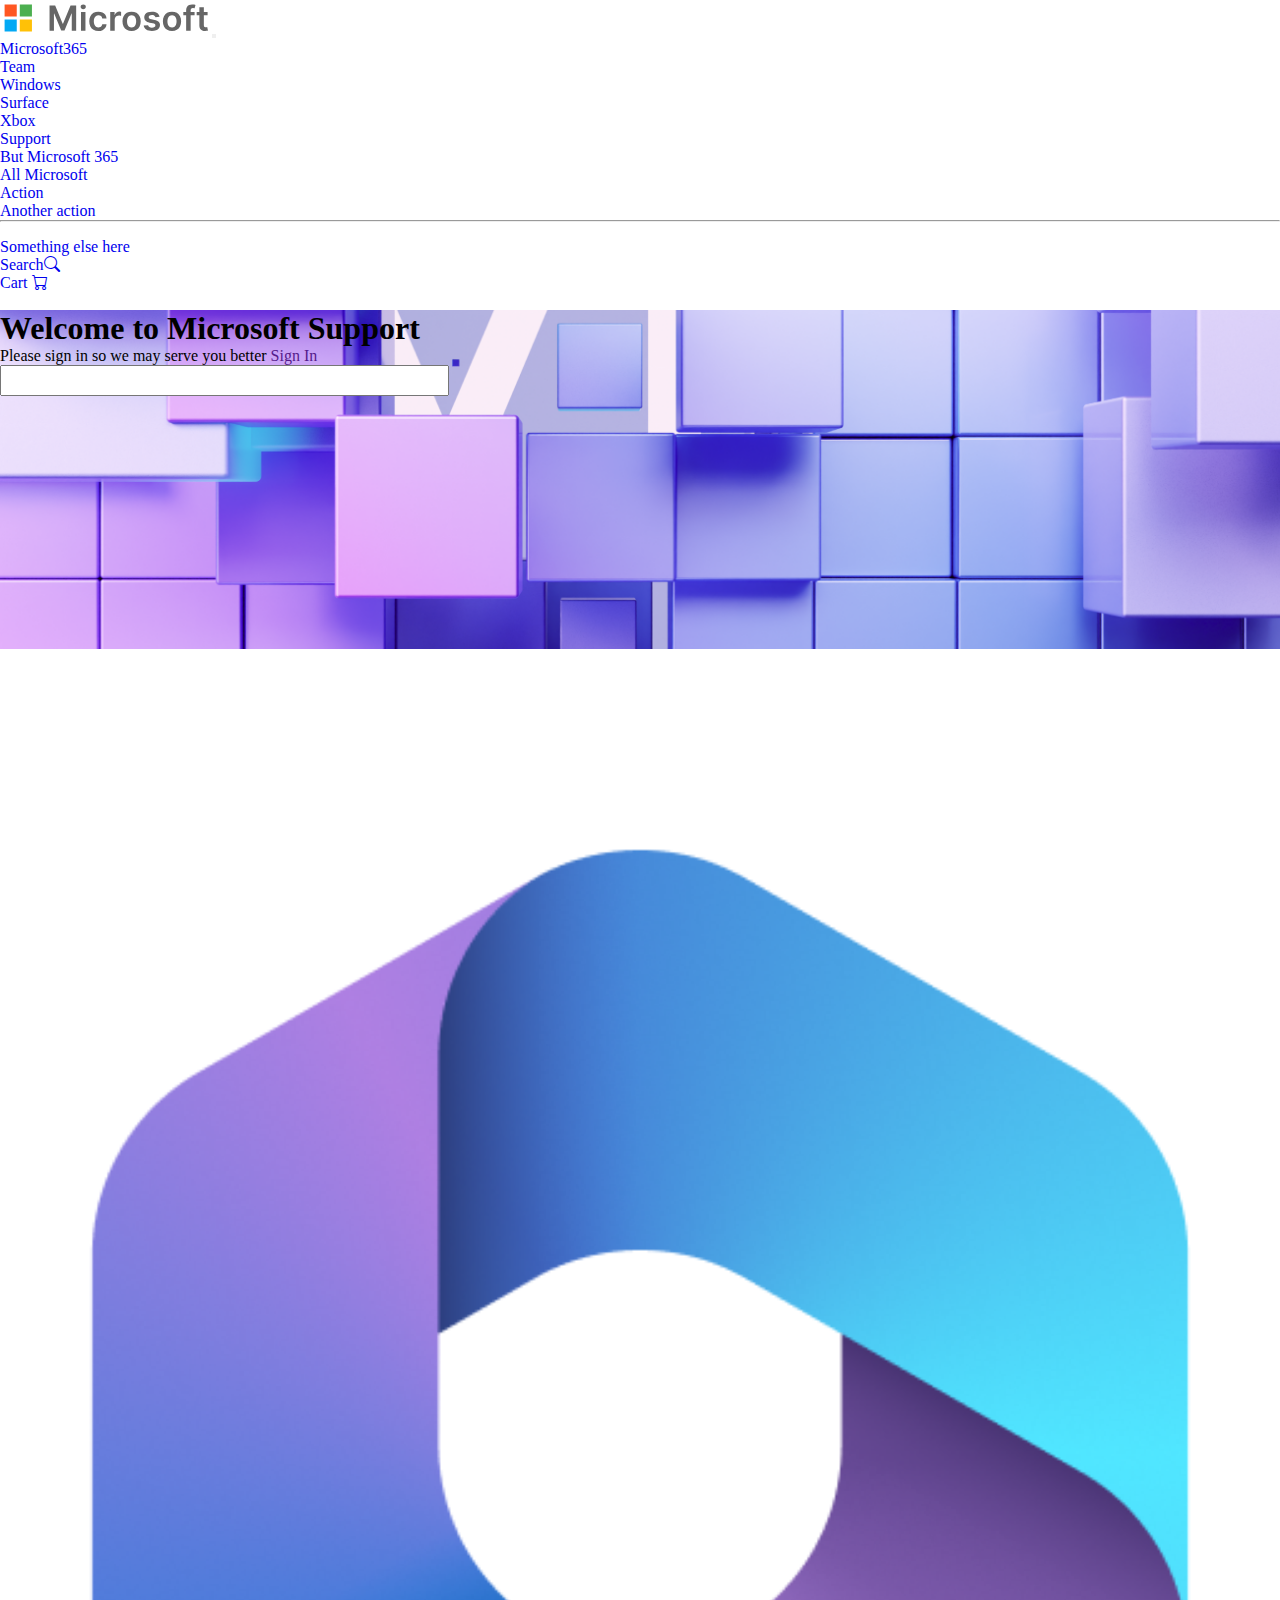
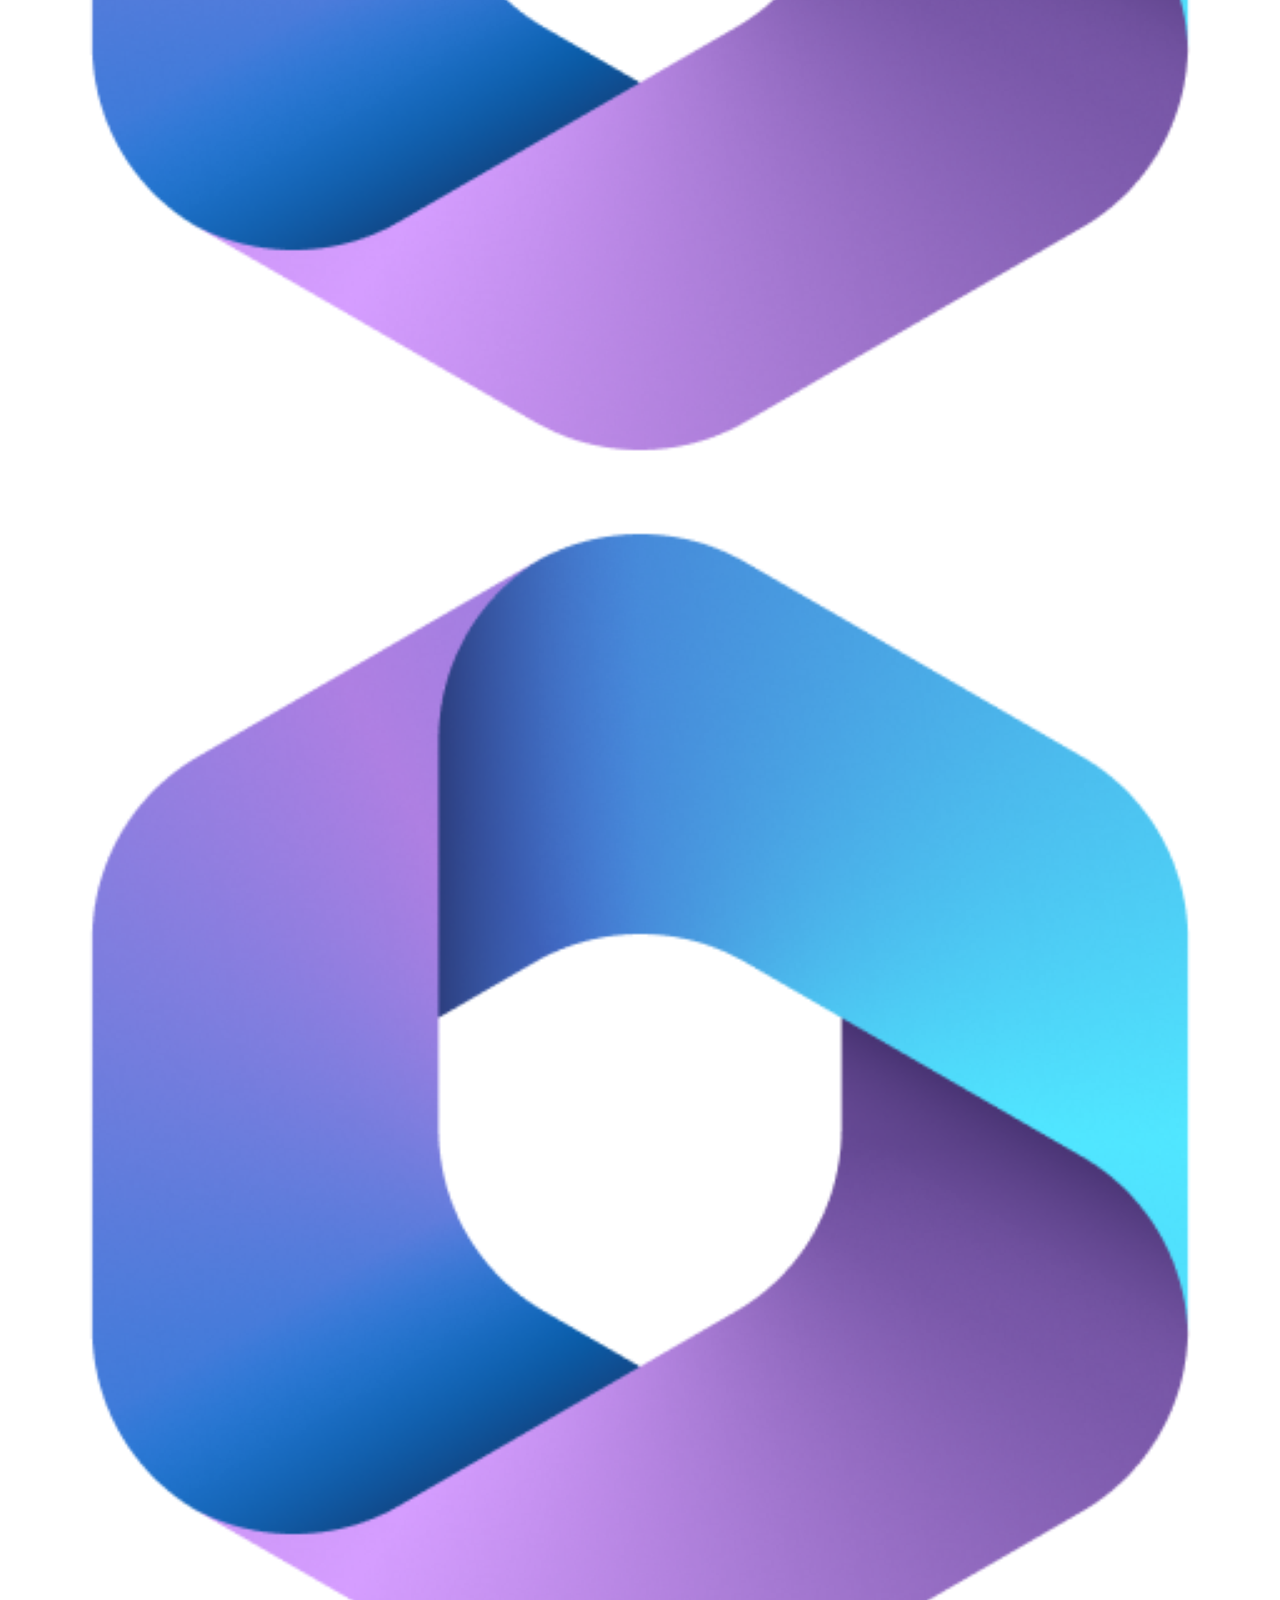
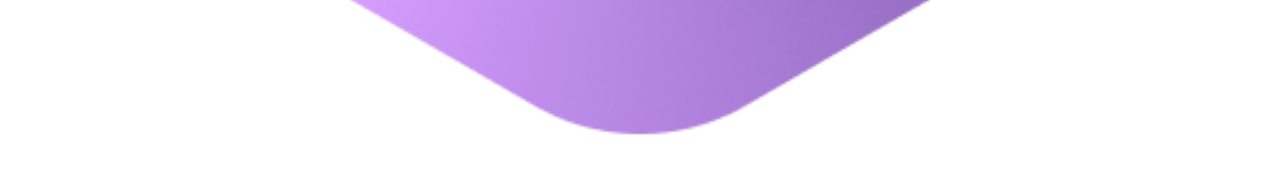
==== support.html @ fd138e9c "Bootstrap" ====
<!doctype html>
<html lang="en">
  <head>
    <meta charset="utf-8">
    <meta name="viewport" content="width=device-width, initial-scale=1">
    <title>Bootstrap demo</title>
    <link href="https://cdn.jsdelivr.net/npm/bootstrap@5.3.1/dist/css/bootstrap.min.css" rel="stylesheet" integrity="sha384-4bw+/aepP/YC94hEpVNVgiZdgIC5+VKNBQNGCHeKRQN+PtmoHDEXuppvnDJzQIu9" crossorigin="anonymous">
    <link rel="stylesheet" href="css/style.css">

      <!-- font-awesome link -->
  <link rel="stylesheet" href="https://cdnjs.cloudflare.com/ajax/libs/font-awesome/6.4.2/css/all.min.css">

  <!-- bootstrap icon link -->
  <link rel="stylesheet" href="https://cdn.jsdelivr.net/npm/bootstrap-icons@1.10.5/font/bootstrap-icons.css">
  </head>
  <body>
<!-- navbar start -->
  <!-- navbar start  -->
  <nav class="navbar navbar-expand-lg bg-body-tertiary">
    <div class="container-fluid">
      <a class="navbar-brand" href="#"><img class="img-fluid main-logo" src="image/microsoft-logo.svg" alt="" /></a>
      <button class="navbar-toggler" type="button" data-bs-toggle="collapse" data-bs-target="#navbarSupportedContent" aria-controls="navbarSupportedContent" aria-expanded="false" aria-label="Toggle navigation">
        <span class="navbar-toggler-icon"></span>
      </button>
      <div class="collapse navbar-collapse text-center" id="navbarSupportedContent">
        <ul class="navbar-nav me-auto mb-2 mb-lg-0 gap-3">
          <li class="nav-item">
            <a class="nav-link active" aria-current="page" href="#">Microsoft365</a>
          </li>
          <li class="nav-item">
            <a class="nav-link" href="#">Team</a>
          </li>
          <li class="nav-item">
            <a class="nav-link" href="#">Windows</a>
          </li>
          <li class="nav-item">
            <a class="nav-link" href="#">Surface</a>
          </li>
          <li class="nav-item">
            <a class="nav-link" href="#">Xbox</a>
          </li>

          <li class="nav-item">
            <a class="nav-link" href="#">Support</a>
          </li>

          <li class="nav-item">
            <a class="nav-link" href="#">But Microsoft 365</a>
          </li>


        </ul>
        <form class="d-flex " role="search">
          <div class="collapse navbar-collapse text-center" id="navbarSupportedContent">
            <ul class="navbar-nav me-auto mb-2 mb-lg-0 gap-4 text-center">

              <li class="nav-item dropdown ">
                <a class="nav-link dropdown-toggle " href="#" role="button" data-bs-toggle="dropdown"
                  aria-expanded="false">
                  All Microsoft
                </a>
                <ul class="dropdown-menu">
                  <li><a class="dropdown-item" href="#">Action </a></li>
                  <li><a class="dropdown-item" href="#">Another action</a></li>
                  <li>
                    <hr class="dropdown-divider">
                  </li>
                  <li><a class="dropdown-item" href="#">Something else here</a></li>
                </ul>
              </li>

              <li class="nav-item">
                <a class="nav-link active " aria-current="page" href="#">Search<i class="ms-2 bi bi-search"></i></a>
              </li>
              <li class="nav-item">
                <a class="nav-link " href="#">Cart <i class=" me-2bi bi-cart"></i></a>
              </li>

              <li class="nav-item">
              </li>

            </ul>
          </div>
        </form>
      </div>
    </div>
  </nav>
<!-- navbar end -->

<!-- main banner start  -->
<div class="topBannersdf">
 <div class="container">
    <div class="row border m-0 p-0 ">
        <div class="col-12 text-center">
            <div class="topBanner">
                <div class="mt-5 p-5 text-dark">
                    <h1>Welcome to Microsoft Support</h1>
                    <p class="fw-5" style="font-weight: 500;">Please sign in so we may serve you better <a href="">Sign In </a></p>
                <span class="bg-white"><input class="rounded rounded-1" style="padding: 6px 134px;" type="text" ></span>

                </div>
            
            </div>
           
        </div>

        <div class="row">
            <div class="col-md-2 col-sm-4 ">
              <img src="support/img-1.png" width="100%" alt="">
            </div>
        </div>
    </div>
 </div>
</div>

<!-- main banner end -->
<!-- icon section start -->
<div class="container">
    <div class="row">
        <div class="col-md-2 col-sm-4 ">
          <img src="support/img-1.png" width="100%" alt="">
        </div>
    </div>
</div>
<!-- icon section end -->












    <script src="https://cdn.jsdelivr.net/npm/bootstrap@5.3.1/dist/js/bootstrap.bundle.min.js" integrity="sha384-HwwvtgBNo3bZJJLYd8oVXjrBZt8cqVSpeBNS5n7C8IVInixGAoxmnlMuBnhbgrkm" crossorigin="anonymous"></script>
  </body>
</html>
---- css/style.css ----
::selection {
  background-color: #00688b;
  color: white; }

* {
  margin: 0;
  padding: 0;
  box-sizing: border-box; }

.body {
  padding: 10px; }

:root {
  ----padding-inline-section:20px; }

a {
  text-decoration: none !important; }

.primary-btn {
  appearance: none;
  background-color: black;
  background-image: transparent;
  border: 1px solid black;
  border-radius: 4px;
  box-shadow: #fff 4px 4px 0 0,#000 4px 4px 0px 1px;
  box-sizing: border-box;
  color: white;
  cursor: pointer;
  display: inline-block;
  font-family: Arial, Helvetica, sans-serif;
  font-weight: 500;
  line-height: 20px;
  margin: -10px 6px -4px -125px;
  overflow: visible;
  padding: 15px 8px;
  text-align: center;
  text-transform: none;
  touch-action: manipulation;
  user-select: none;
  -webkit-user-select: none;
  vertical-align: middle;
  white-space: nowrap;
  text-decoration: none; }

.primary-btn:focus {
  text-decoration: none; }

.primary-btn:hover {
  text-decoration: none; }

.primary-btn:active {
  box-shadow: black 0 10px 10px inset; }

.primary-btn:not([disabled]):active {
  box-shadow: #fff 2px 2px 0 0, #000 2px 2px 0 1px;
  transform: translate(1px, 1px); }

.containerSection {
  max-width: 2000px;
  margin-inline: auto;
  overflow: visible; }

.main-logo {
  width: 208px; }

#ContactUs {
  border: 2px solid black !important;
  padding: 8px 12px !important;
  border-radius: 3px;
  display: inline-block;
  font-weight: 700;
  box-shadow: 3px 3px 0px 0px black;
  appearance: noen;
  background-image: transparent;
  box-sizing: border-box;
  cursor: pointer;
  line-height: 20px;
  overflow: visible;
  text-transform: none;
  touch-action: manipulation;
  user-select: none;
  -webkit-user-select: none;
  vertical-align: middle;
  white-space: nowrap;
  text-decoration: none; }

#ContactUs:focus {
  text-decoration: none; }

#ContactUs:hover {
  text-decoration: none; }

#ContactUs:active {
  box-shadow: black 0 10px 10px inset; }

#ContactUs:not([disabled]):active {
  box-shadow: #fff 2px 2px 0 0, #000 2px 2px 0 1px;
  transform: translate(1px, 1px); }

.hoverLink {
  color: red; }

main {
  display: flex;
  flex-wrap: wrap;
  justify-content: space-around;
  padding: 2rem; }

.product {
  text-align: center;
  margin: 1rem;
  border: 1px solid #ddd;
  padding: 1rem;
  flex-basis: 300px; }

.product img {
  max-width: 100%; }

.add-to-cart-btn {
  background-color: #333;
  color: white;
  border: none;
  padding: 0.5rem 1rem;
  cursor: pointer;
  margin-top: 1rem; }

.add-to-cart-btn:hover {
  background-color: #555;
  border-radius: 2px; }

.cart {
  flex-basis: 300px;
  border: 1px solid #ddd;
  padding: 1rem; }

footer {
  background-color: #333;
  color: white;
  text-align: center;
  padding: 0.5rem 0; }

.borderHtml:hover {
  border: 2px solid black;
  border-radius: 5px; }

.hoverimg {
  width: 100%;
  aspect-ratio: 16 /9;
  overflow: hidden;
  object-fit: cover;
  transition: 0.2s ease-in-out;
  transition-timing-function: cubic-bezier(0.1, 0.7, 1, 0.1); }

.hoverimg:hover {
  transform: scale(1.2); }

.advertisment {
  background-image: url(../image/computer\ img.jpg);
  width: 100%;
  height: 100vh;
  background-size: contain;
  background-repeat: no-repeat;
  object-fit: cover;
  background-clip: content-box;
  display: flex;
  text-align: flex-start;
  justify-content: end;
  align-items: center;
  box-sizing: border-box; }

.no-wrap {
  padding: 10px; }

.innerHeading {
  position: relative;
  top: -67px;
  right: 0px;
  backdrop-filter: blur(9px);
  -webkit-backdrop-filter: blur(9px);
  border-radius: 10px;
  padding: 10px;
  overflow: hidden; }

.bannerBtn {
  color: white;
  padding: 10px;
  font-size: 15px;
  border-radius: 3px;
  font-weight: 600;
  background-color: #f82100f8; }

@media only screen and (max-width: 998px) and (min-width: 991px) {
  .innerHeading {
    position: absolute;
    width: 100%;
    padding: 0px 100px;
    top: 1813px; } }
@media only screen and (max-width: 1084px) {
  .innerHeading {
    display: none; } }
@media only screen and (max-width: 991px) and (min-width: 750px) {
  .exampleCard {
    width: 1000px;
    min-height: 200px;
    padding: 0;
    margin: 0; }

  .borderHtml h2 {
    font-size: 15px; }

  .borderHtml p {
    font-size: 10px; }

  .borderHtml a {
    font-size: 10px; } }
@media screen and (max-width: 1001px) {
  .innerHeading {
    display: none;
    box-sizing: border-box; }

  .columnNone {
    display: none; } }
@media screen and (min-width: 1080px) {
  .doubleRow {
    display: none; } }
@media screen and (max-width: 991px) {
  .doubleRow {
    font-size: 15px;
    width: 522px;
    background: white; }

  .doubleRow h1 {
    font-size: 15px; } }
@media screen and (max-width: 750px) {
  .doubleRow {
    display: none; } }
.topBanner {
  background-image: url(../image/topbanner.png);
  width: 100%;
  height: 500px;
  background-size: contain;
  background-repeat: no-repeat;
  object-fit: cover;
  background-clip: content-box;
  justify-content: center;
  box-sizing: border-box; }

.headerWrapper {
  justify-content: center;
  text-align: center;
  align-items: center;
  color: white; }

/*# sourceMappingURL=style.css.map */
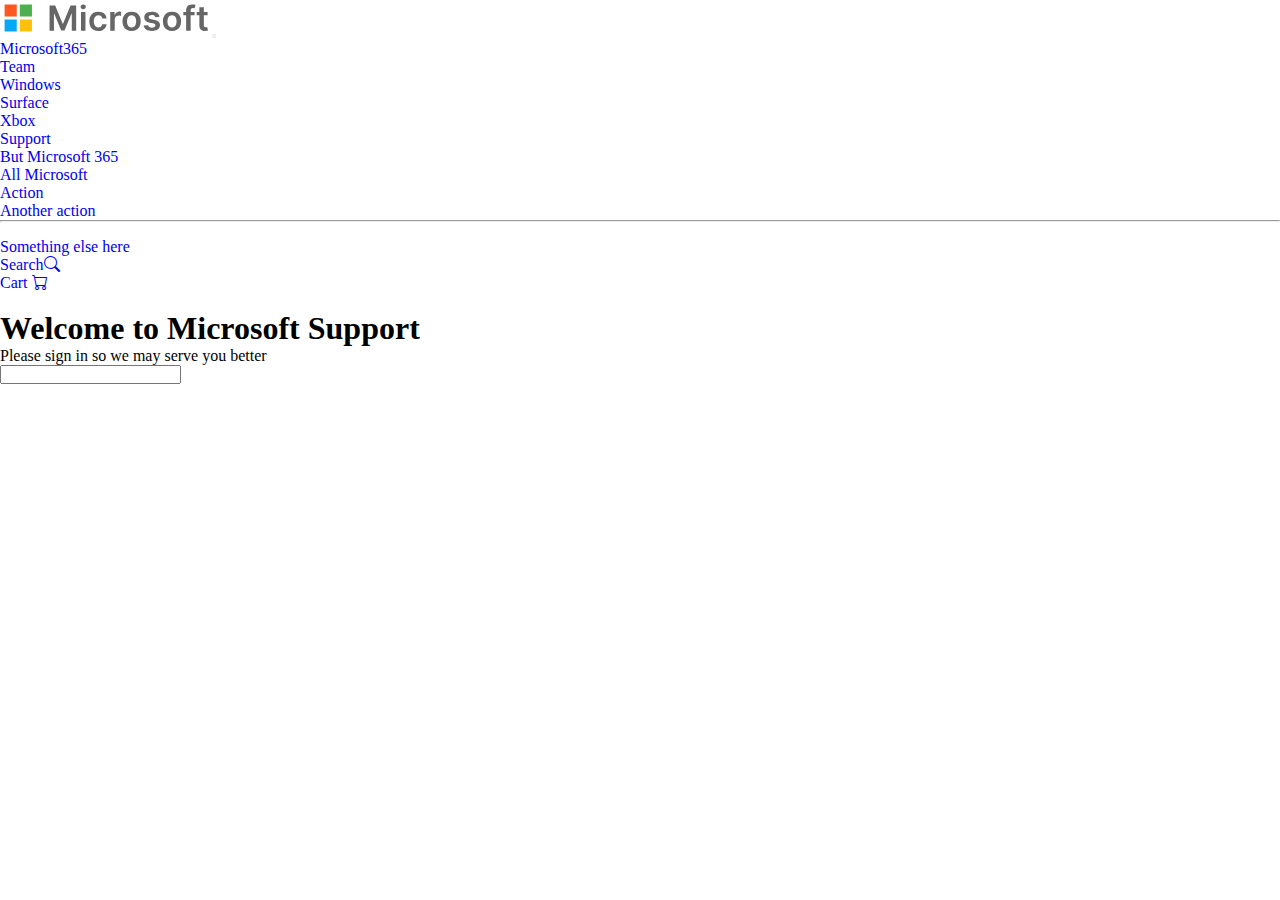
==== commit b672cf52: "added" ====
--- a/support.html
+++ b/support.html
@@ -88,40 +88,28 @@
 <!-- navbar end -->
 
 <!-- main banner start  -->
-<div class="topBannersdf">
- <div class="container">
-    <div class="row border m-0 p-0 ">
-        <div class="col-12 text-center">
-            <div class="topBanner">
-                <div class="mt-5 p-5 text-dark">
-                    <h1>Welcome to Microsoft Support</h1>
-                    <p class="fw-5" style="font-weight: 500;">Please sign in so we may serve you better <a href="">Sign In </a></p>
-                <span class="bg-white"><input class="rounded rounded-1" style="padding: 6px 134px;" type="text" ></span>
+<div>
+  <div class="container">
+    <div class="row border">
+       <div class="col-12 border">
+        <div class="text-center ">
+          <h1 class="border p-4">Welcome to Microsoft Support</h1>
+          <p class="border p-4 h4 fw-bolder">Please sign in so we may serve you better</p>
+          <input type="text">
+        </div>
+    
+     
+       </div>
+    </div>
+  </div>
+  
+</div>
 
-                </div>
-            
-            </div>
-           
-        </div>
 
-        <div class="row">
-            <div class="col-md-2 col-sm-4 ">
-              <img src="support/img-1.png" width="100%" alt="">
-            </div>
-        </div>
-    </div>
- </div>
-</div>
 
 <!-- main banner end -->
 <!-- icon section start -->
-<div class="container">
-    <div class="row">
-        <div class="col-md-2 col-sm-4 ">
-          <img src="support/img-1.png" width="100%" alt="">
-        </div>
-    </div>
-</div>
+
 <!-- icon section end -->
 
 
--- a/css/style.css
+++ b/css/style.css
@@ -157,7 +157,7 @@
 .advertisment {
   background-image: url(../image/computer\ img.jpg);
   width: 100%;
-  height: 100vh;
+  height: 563px;
   background-size: contain;
   background-repeat: no-repeat;
   object-fit: cover;
@@ -234,6 +234,12 @@
 @media screen and (max-width: 750px) {
   .doubleRow {
     display: none; } }
+@media screen and (max-width: 768px) and (min-width: 320px) {
+  .advertisment {
+    height: 53vh; } }
+@media screen and (max-width: 320px) {
+  .advertisment {
+    height: 30vh; } }
 .topBanner {
   background-image: url(../image/topbanner.png);
   width: 100%;
